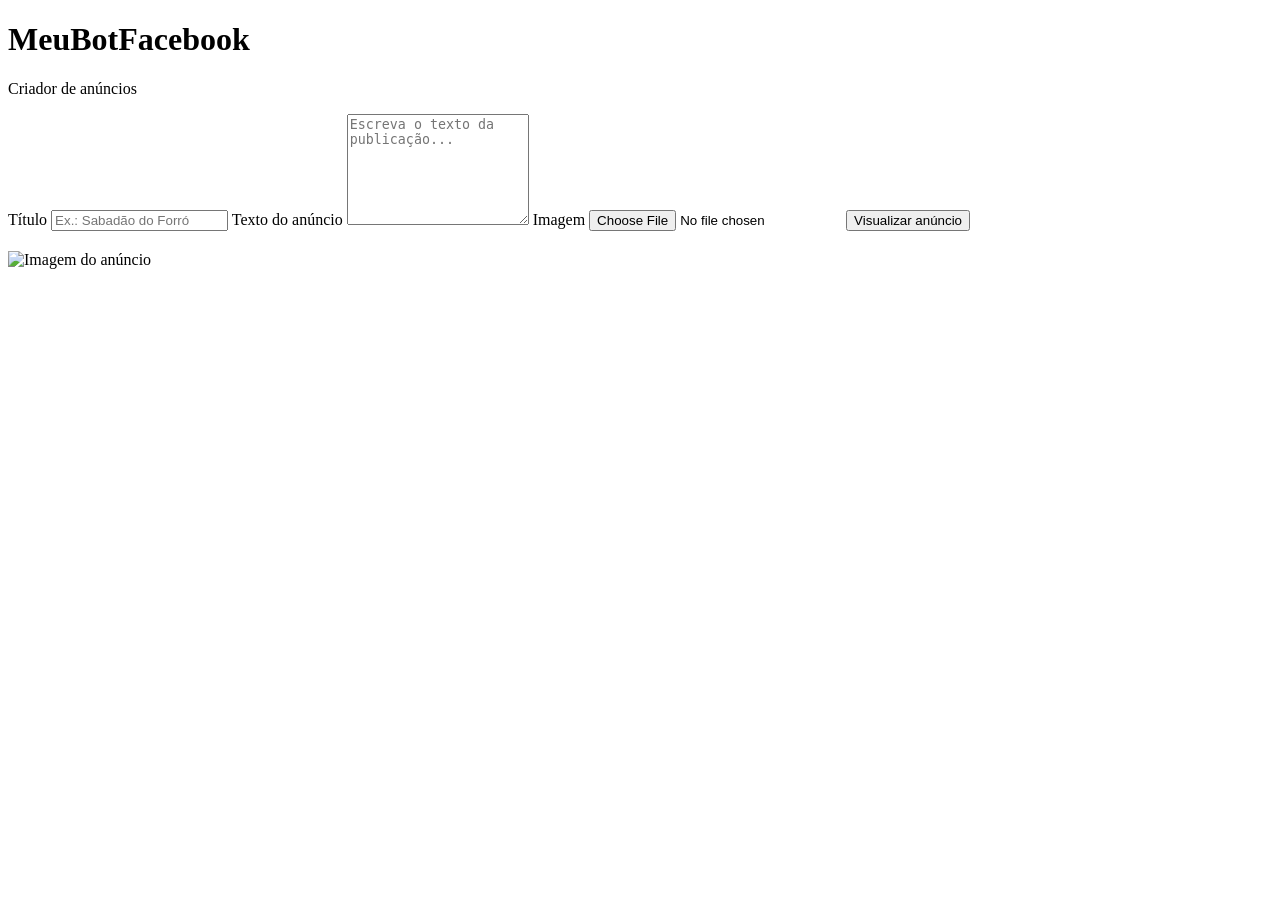
==== app/index.html @ a59df2e3 "chore: adicionar estrutura inicial - app/index.html" ====
<!doctype html>
<html lang="pt-BR">
<head>
  <meta charset="UTF-8">
  <meta name="viewport" content="width=device-width, initial-scale=1.0">
  <title>MeuBotFacebook</title>
  <link rel="stylesheet" href="style.css">
</head>
<body>
  <main class="container">
    <h1>MeuBotFacebook</h1>
    <p class="subtitle">Criador de anúncios</p>

    <section class="card">
      <label for="titulo">Título</label>
      <input id="titulo" type="text" placeholder="Ex.: Sabadão do Forró">

      <label for="texto">Texto do anúncio</label>
      <textarea id="texto" rows="7" placeholder="Escreva o texto da publicação..."></textarea>

      <label for="imagem">Imagem</label>
      <input id="imagem" type="file" accept="image/*">

      <button id="previewBtn">Visualizar anúncio</button>
    </section>

    <section id="preview" class="card preview hidden">
      <h2 id="previewTitle"></h2>
      <img id="previewImage" alt="Imagem do anúncio">
      <p id="previewText"></p>
    </section>
  </main>
  <script src="app.js"></script>
</body>
</html>
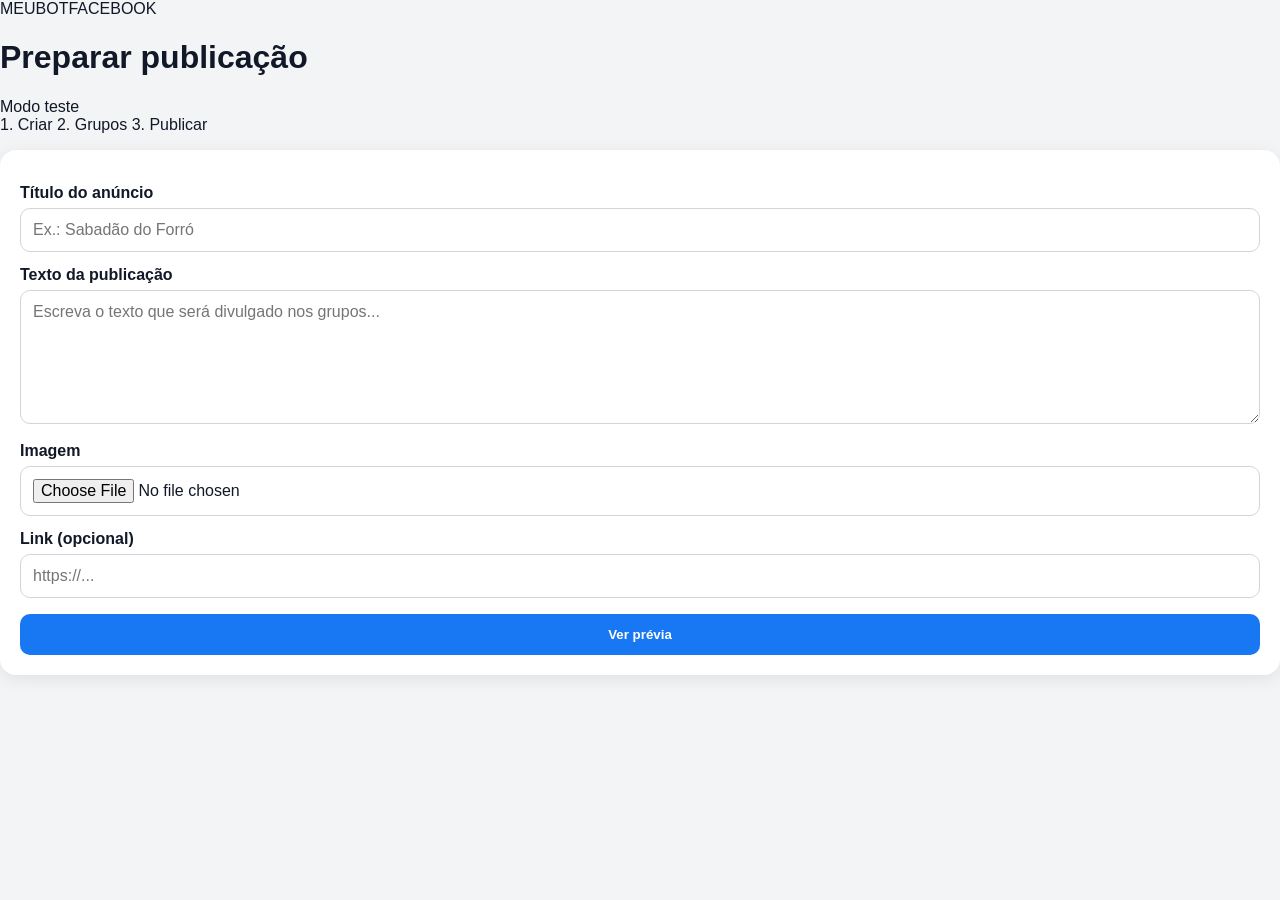
==== commit 545dae67: "feat: melhorar tela de criacao e preview" ====
--- a/app/index.html
+++ b/app/index.html
@@ -3,31 +3,54 @@
 <head>
   <meta charset="UTF-8">
   <meta name="viewport" content="width=device-width, initial-scale=1.0">
-  <title>MeuBotFacebook</title>
+  <title>MeuBotFacebook — Teste</title>
   <link rel="stylesheet" href="style.css">
 </head>
 <body>
-  <main class="container">
-    <h1>MeuBotFacebook</h1>
-    <p class="subtitle">Criador de anúncios</p>
+  <main class="app">
+    <header class="topbar">
+      <div>
+        <span class="eyebrow">MEUBOTFACEBOOK</span>
+        <h1>Preparar publicação</h1>
+      </div>
+      <span class="status">Modo teste</span>
+    </header>
+
+    <nav class="steps" aria-label="Etapas">
+      <span class="active">1. Criar</span>
+      <span>2. Grupos</span>
+      <span>3. Publicar</span>
+    </nav>
 
     <section class="card">
-      <label for="titulo">Título</label>
+      <label for="titulo">Título do anúncio</label>
       <input id="titulo" type="text" placeholder="Ex.: Sabadão do Forró">
 
-      <label for="texto">Texto do anúncio</label>
-      <textarea id="texto" rows="7" placeholder="Escreva o texto da publicação..."></textarea>
+      <label for="texto">Texto da publicação</label>
+      <textarea id="texto" rows="6" placeholder="Escreva o texto que será divulgado nos grupos..."></textarea>
 
       <label for="imagem">Imagem</label>
       <input id="imagem" type="file" accept="image/*">
 
-      <button id="previewBtn">Visualizar anúncio</button>
+      <label for="link">Link (opcional)</label>
+      <input id="link" type="url" placeholder="https://...">
+
+      <button id="previewBtn" type="button">Ver prévia</button>
     </section>
 
-    <section id="preview" class="card preview hidden">
-      <h2 id="previewTitle"></h2>
-      <img id="previewImage" alt="Imagem do anúncio">
-      <p id="previewText"></p>
+    <section id="preview" class="card preview hidden" aria-live="polite">
+      <div class="preview-head">
+        <span class="eyebrow">PRÉVIA</span>
+        <span class="facebook">Facebook • teste</span>
+      </div>
+      <h2 id="previewTitle">Seu anúncio</h2>
+      <img id="previewImage" class="preview-image hidden" alt="Prévia da imagem">
+      <p id="previewText">O texto aparecerá aqui.</p>
+      <a id="previewLink" class="preview-link hidden" target="_blank" rel="noopener noreferrer"></a>
+      <div class="groups-box">
+        <strong>Grupos de destino</strong>
+        <p>Na próxima etapa, vamos conectar a conta de teste e carregar os grupos autorizados pela Meta.</p>
+      </div>
     </section>
   </main>
   <script src="app.js"></script>
--- a/app/style.css
+++ b/app/style.css
@@ -0,0 +1 @@
+*{box-sizing:border-box}body{margin:0;font-family:Arial,sans-serif;background:#f3f4f6;color:#111827}.container{max-width:720px;margin:0 auto;padding:24px}.subtitle{color:#6b7280}.card{background:#fff;border-radius:16px;padding:20px;margin-top:16px;box-shadow:0 4px 18px rgba(0,0,0,.08)}label{display:block;font-weight:700;margin:14px 0 6px}input,textarea{width:100%;padding:12px;border:1px solid #d1d5db;border-radius:10px;font:inherit}button{margin-top:16px;width:100%;padding:13px;border:0;border-radius:10px;background:#1877f2;color:#fff;font-weight:700;cursor:pointer}.preview img{display:block;width:100%;max-height:420px;object-fit:contain;margin:12px 0;border-radius:10px}.hidden{display:none}
